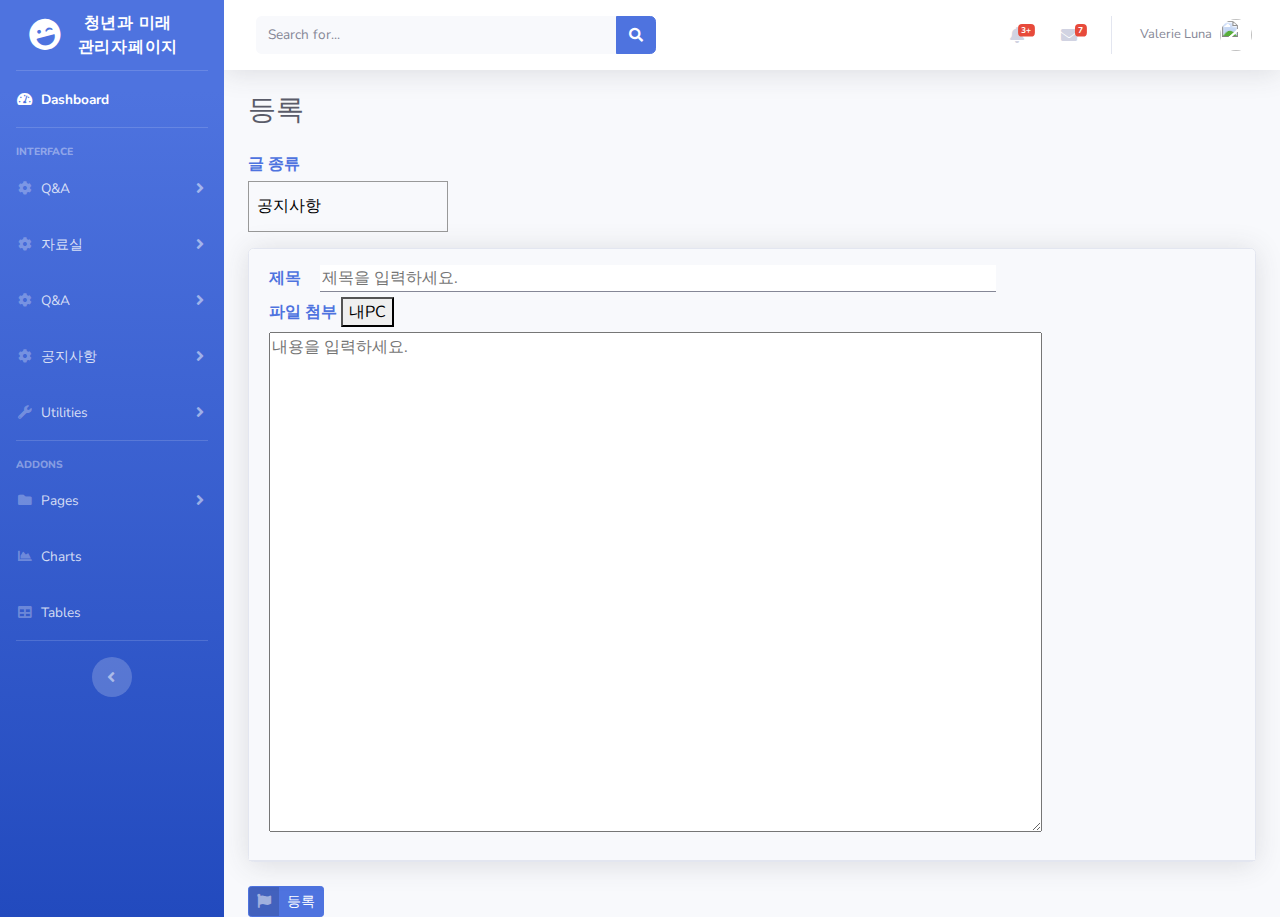
==== enroll_page.html @ d3fc6e52 "등록페이지 구현" ====
<!DOCTYPE html>
<html lang="en">

<head>

    <meta charset="utf-8">
    <meta http-equiv="X-UA-Compatible" content="IE=edge">
    <meta name="viewport" content="width=device-width, initial-scale=1, shrink-to-fit=no">
    <meta name="description" content="">
    <meta name="author" content="">

    <title>청년과 미래 관리자페이지</title>

    <!-- Custom fonts for this template-->
    <link href="vendor/fontawesome-free/css/all.min.css" rel="stylesheet" type="text/css">
    <link
        href="https://fonts.googleapis.com/css?family=Nunito:200,200i,300,300i,400,400i,600,600i,700,700i,800,800i,900,900i"
        rel="stylesheet">

    <!-- Custom styles for this template-->
     <link href="css/sb-admin-2.css" rel="stylesheet"> 
    <link href="css/sb-admin-2.min.css" rel="stylesheet"> 

</head>

<body id="page-top">

    <!-- Page Wrapper -->
    <div id="wrapper">

        <!-- Sidebar -->
        <ul class="navbar-nav bg-gradient-primary sidebar sidebar-dark accordion" id="accordionSidebar">

            <!-- Sidebar - Brand -->
            <a class="sidebar-brand d-flex align-items-center justify-content-center" href="index.html">
                <div class="sidebar-brand-icon rotate-n-15">
                    <i class="fas fa-laugh-wink"></i>
                </div>
                <div class="sidebar-brand-text mx-3">청년과 미래 <br /> 관리자페이지</div>
            </a>

            <!-- Divider -->
            <hr class="sidebar-divider my-0">

            <!-- Nav Item - Dashboard -->
            <li class="nav-item active">
                <a class="nav-link" href="index.html">
                    <i class="fas fa-fw fa-tachometer-alt"></i>
                    <span>Dashboard</span></a>
            </li>

            <!-- Divider -->
            <hr class="sidebar-divider">

            <!-- Heading -->
            <div class="sidebar-heading">
                Interface
            </div>

            <!-- Nav Item - Pages Collapse Menu -->
            <li class="nav-item">
                <a class="nav-link collapsed" href="#" data-toggle="collapse" data-target="#collapseTwo"
                    aria-expanded="true" aria-controls="collapseTwo">
                    <i class="fas fa-fw fa-cog"></i>
                    <span>Q&A</span>
                </a>
                <div id="collapseTwo" class="collapse" aria-labelledby="headingTwo" data-parent="#accordionSidebar">
                    <div class="bg-white py-2 collapse-inner rounded">
                        <h6 class="collapse-header">Custom Components:</h6>
                        <a class="collapse-item" href="buttons.html">Buttons</a>
                        <a class="collapse-item" href="cards.html">Cards</a>
                    </div>
                </div>
            </li>

            <!-- Nav Item - Pages Collapse Menu -->
            <li class="nav-item">
                <a class="nav-link collapsed" href="#" data-toggle="collapse" data-target="#collapseTwo"
                    aria-expanded="true" aria-controls="collapseTwo">
                    <i class="fas fa-fw fa-cog"></i>
                    <span>자료실</span>
                </a>
                <div id="collapseTwo" class="collapse" aria-labelledby="headingTwo" data-parent="#accordionSidebar">
                    <div class="bg-white py-2 collapse-inner rounded">
                        <h6 class="collapse-header">Custom Components:</h6>
                        <a class="collapse-item" href="buttons.html">Buttons</a>
                        <a class="collapse-item" href="cards.html">Cards</a>
                    </div>
                </div>
            </li>

            <!-- Nav Item - Pages Collapse Menu -->
            <li class="nav-item">
                <a class="nav-link collapsed" href="#" data-toggle="collapse" data-target="#collapseTwo"
                    aria-expanded="true" aria-controls="collapseTwo">
                    <i class="fas fa-fw fa-cog"></i>
                    <span>Q&A</span>
                </a>
                <div id="collapseTwo" class="collapse" aria-labelledby="headingTwo" data-parent="#accordionSidebar">
                    <div class="bg-white py-2 collapse-inner rounded">
                        <h6 class="collapse-header">Custom Components:</h6>
                        <a class="collapse-item" href="buttons.html">Buttons</a>
                        <a class="collapse-item" href="cards.html">Cards</a>
                    </div>
                </div>
            </li>

            <li class="nav-item">
                <a class="nav-link collapsed" href="#" data-toggle="collapse" data-target="#collapseTwo"
                    aria-expanded="true" aria-controls="collapseTwo">
                    <i class="fas fa-fw fa-cog"></i>
                    <span>공지사항</span>
                </a>
                <div id="collapseTwo" class="collapse" aria-labelledby="headingTwo" data-parent="#accordionSidebar">
                    <div class="bg-white py-2 collapse-inner rounded">
                        <h6 class="collapse-header">Custom Components:</h6>
                        <a class="collapse-item" href="buttons.html">Buttons</a>
                        <a class="collapse-item" href="cards.html">Cards</a>
                    </div>
                </div>
            </li>

            <!-- Nav Item - Utilities Collapse Menu -->
            <li class="nav-item">
                <a class="nav-link collapsed" href="#" data-toggle="collapse" data-target="#collapseUtilities"
                    aria-expanded="true" aria-controls="collapseUtilities">
                    <i class="fas fa-fw fa-wrench"></i>
                    <span>Utilities</span>
                </a>
                <div id="collapseUtilities" class="collapse" aria-labelledby="headingUtilities"
                    data-parent="#accordionSidebar">
                    <div class="bg-white py-2 collapse-inner rounded">
                        <h6 class="collapse-header">Custom Utilities:</h6>
                        <a class="collapse-item" href="utilities-color.html">Colors</a>
                        <a class="collapse-item" href="utilities-border.html">Borders</a>
                        <a class="collapse-item" href="utilities-animation.html">Animations</a>
                        <a class="collapse-item" href="utilities-other.html">Other</a>
                    </div>
                </div>
            </li>

            <!-- Divider -->
            <hr class="sidebar-divider">

            <!-- Heading -->
            <div class="sidebar-heading">
                Addons
            </div>

            <!-- Nav Item - Pages Collapse Menu -->
            <li class="nav-item">
                <a class="nav-link collapsed" href="#" data-toggle="collapse" data-target="#collapsePages"
                    aria-expanded="true" aria-controls="collapsePages">
                    <i class="fas fa-fw fa-folder"></i>
                    <span>Pages</span>
                </a>
                <div id="collapsePages" class="collapse" aria-labelledby="headingPages" data-parent="#accordionSidebar">
                    <div class="bg-white py-2 collapse-inner rounded">
                        <h6 class="collapse-header">Login Screens:</h6>
                        <a class="collapse-item" href="login.html">Login</a>
                        <a class="collapse-item" href="register.html">Register</a>
                        <a class="collapse-item" href="forgot-password.html">Forgot Password</a>
                        <div class="collapse-divider"></div>
                        <h6 class="collapse-header">Other Pages:</h6>
                        <a class="collapse-item" href="404.html">404 Page</a>
                        <a class="collapse-item" href="blank.html">Blank Page</a>
                    </div>
                </div>
            </li>

            <!-- Nav Item - Charts -->
            <li class="nav-item">
                <a class="nav-link" href="charts.html">
                    <i class="fas fa-fw fa-chart-area"></i>
                    <span>Charts</span></a>
            </li>

            <!-- Nav Item - Tables -->
            <li class="nav-item">
                <a class="nav-link" href="tables.html">
                    <i class="fas fa-fw fa-table"></i>
                    <span>Tables</span></a>
            </li>

            <!-- Divider -->
            <hr class="sidebar-divider d-none d-md-block">

            <!-- Sidebar Toggler (Sidebar) -->
            <div class="text-center d-none d-md-inline">
                <button class="rounded-circle border-0" id="sidebarToggle"></button>
            </div>

        </ul>
        <!-- End of Sidebar -->



        <!-- Content Wrapper -->
        <div id="content-wrapper" class="d-flex flex-column">

            <!-- Main Content -->
            <div id="content">

                <!-- Topbar -->
                <nav class="navbar navbar-expand navbar-light bg-white topbar mb-4 static-top shadow">

                    <!-- Sidebar Toggle (Topbar) -->
                    <button id="sidebarToggleTop" class="btn btn-link d-md-none rounded-circle mr-3">
                        <i class="fa fa-bars"></i>
                    </button>

                    <!-- Topbar Search -->
                    <form
                        class="d-none d-sm-inline-block form-inline mr-auto ml-md-3 my-2 my-md-0 mw-100 navbar-search">
                        <div class="input-group">
                            <input type="text" class="form-control bg-light border-0 small" placeholder="Search for..."
                                aria-label="Search" aria-describedby="basic-addon2">
                            <div class="input-group-append">
                                <button class="btn btn-primary" type="button">
                                    <i class="fas fa-search fa-sm"></i>
                                </button>
                            </div>
                        </div>
                    </form>

                    <!-- Topbar Navbar -->
                    <ul class="navbar-nav ml-auto">

                        <!-- Nav Item - Search Dropdown (Visible Only XS) -->
                        <li class="nav-item dropdown no-arrow d-sm-none">
                            <a class="nav-link dropdown-toggle" href="#" id="searchDropdown" role="button"
                                data-toggle="dropdown" aria-haspopup="true" aria-expanded="false">
                                <i class="fas fa-search fa-fw"></i>
                            </a>
                            <!-- Dropdown - Messages -->
                            <div class="dropdown-menu dropdown-menu-right p-3 shadow animated--grow-in"
                                aria-labelledby="searchDropdown">
                                <form class="form-inline mr-auto w-100 navbar-search">
                                    <div class="input-group">
                                        <input type="text" class="form-control bg-light border-0 small"
                                            placeholder="Search for..." aria-label="Search"
                                            aria-describedby="basic-addon2">
                                        <div class="input-group-append">
                                            <button class="btn btn-primary" type="button">
                                                <i class="fas fa-search fa-sm"></i>
                                            </button>
                                        </div>
                                    </div>
                                </form>
                            </div>
                        </li>

                        <!-- Nav Item - Alerts -->
                        <li class="nav-item dropdown no-arrow mx-1">
                            <a class="nav-link dropdown-toggle" href="#" id="alertsDropdown" role="button"
                                data-toggle="dropdown" aria-haspopup="true" aria-expanded="false">
                                <i class="fas fa-bell fa-fw"></i>
                                <!-- Counter - Alerts -->
                                <span class="badge badge-danger badge-counter">3+</span>
                            </a>
                            <!-- Dropdown - Alerts -->
                            <div class="dropdown-list dropdown-menu dropdown-menu-right shadow animated--grow-in"
                                aria-labelledby="alertsDropdown">
                                <h6 class="dropdown-header">
                                    Alerts Center
                                </h6>
                                <a class="dropdown-item d-flex align-items-center" href="#">
                                    <div class="mr-3">
                                        <div class="icon-circle bg-primary">
                                            <i class="fas fa-file-alt text-white"></i>
                                        </div>
                                    </div>
                                    <div>
                                        <div class="small text-gray-500">December 12, 2019</div>
                                        <span class="font-weight-bold">A new monthly report is ready to download!</span>
                                    </div>
                                </a>
                                <a class="dropdown-item d-flex align-items-center" href="#">
                                    <div class="mr-3">
                                        <div class="icon-circle bg-success">
                                            <i class="fas fa-donate text-white"></i>
                                        </div>
                                    </div>
                                    <div>
                                        <div class="small text-gray-500">December 7, 2019</div>
                                        $290.29 has been deposited into your account!
                                    </div>
                                </a>
                                <a class="dropdown-item d-flex align-items-center" href="#">
                                    <div class="mr-3">
                                        <div class="icon-circle bg-warning">
                                            <i class="fas fa-exclamation-triangle text-white"></i>
                                        </div>
                                    </div>
                                    <div>
                                        <div class="small text-gray-500">December 2, 2019</div>
                                        Spending Alert: We've noticed unusually high spending for your account.
                                    </div>
                                </a>
                                <a class="dropdown-item text-center small text-gray-500" href="#">Show All Alerts</a>
                            </div>
                        </li>

                        <!-- Nav Item - Messages -->
                        <li class="nav-item dropdown no-arrow mx-1">
                            <a class="nav-link dropdown-toggle" href="#" id="messagesDropdown" role="button"
                                data-toggle="dropdown" aria-haspopup="true" aria-expanded="false">
                                <i class="fas fa-envelope fa-fw"></i>
                                <!-- Counter - Messages -->
                                <span class="badge badge-danger badge-counter">7</span>
                            </a>
                            <!-- Dropdown - Messages -->
                            <div class="dropdown-list dropdown-menu dropdown-menu-right shadow animated--grow-in"
                                aria-labelledby="messagesDropdown">
                                <h6 class="dropdown-header">
                                    Message Center
                                </h6>
                                <a class="dropdown-item d-flex align-items-center" href="#">
                                    <div class="dropdown-list-image mr-3">
                                        <img class="rounded-circle" src="https://source.unsplash.com/fn_BT9fwg_E/60x60"
                                            alt="">
                                        <div class="status-indicator bg-success"></div>
                                    </div>
                                    <div class="font-weight-bold">
                                        <div class="text-truncate">Hi there! I am wondering if you can help me with a
                                            problem I've been having.</div>
                                        <div class="small text-gray-500">Emily Fowler · 58m</div>
                                    </div>
                                </a>
                                <a class="dropdown-item d-flex align-items-center" href="#">
                                    <div class="dropdown-list-image mr-3">
                                        <img class="rounded-circle" src="https://source.unsplash.com/AU4VPcFN4LE/60x60"
                                            alt="">
                                        <div class="status-indicator"></div>
                                    </div>
                                    <div>
                                        <div class="text-truncate">I have the photos that you ordered last month, how
                                            would you like them sent to you?</div>
                                        <div class="small text-gray-500">Jae Chun · 1d</div>
                                    </div>
                                </a>
                                <a class="dropdown-item d-flex align-items-center" href="#">
                                    <div class="dropdown-list-image mr-3">
                                        <img class="rounded-circle" src="https://source.unsplash.com/CS2uCrpNzJY/60x60"
                                            alt="">
                                        <div class="status-indicator bg-warning"></div>
                                    </div>
                                    <div>
                                        <div class="text-truncate">Last month's report looks great, I am very happy with
                                            the progress so far, keep up the good work!</div>
                                        <div class="small text-gray-500">Morgan Alvarez · 2d</div>
                                    </div>
                                </a>
                                <a class="dropdown-item d-flex align-items-center" href="#">
                                    <div class="dropdown-list-image mr-3">
                                        <img class="rounded-circle" src="https://source.unsplash.com/Mv9hjnEUHR4/60x60"
                                            alt="">
                                        <div class="status-indicator bg-success"></div>
                                    </div>
                                    <div>
                                        <div class="text-truncate">Am I a good boy? The reason I ask is because someone
                                            told me that people say this to all dogs, even if they aren't good...</div>
                                        <div class="small text-gray-500">Chicken the Dog · 2w</div>
                                    </div>
                                </a>
                                <a class="dropdown-item text-center small text-gray-500" href="#">Read More Messages</a>
                            </div>
                        </li>

                        <div class="topbar-divider d-none d-sm-block"></div>

                        <!-- Nav Item - User Information -->
                        <li class="nav-item dropdown no-arrow">
                            <a class="nav-link dropdown-toggle" href="#" id="userDropdown" role="button"
                                data-toggle="dropdown" aria-haspopup="true" aria-expanded="false">
                                <span class="mr-2 d-none d-lg-inline text-gray-600 small">Valerie Luna</span>
                                <img class="img-profile rounded-circle"
                                    src="https://source.unsplash.com/QAB-WJcbgJk/60x60">
                            </a>
                            <!-- Dropdown - User Information -->
                            <div class="dropdown-menu dropdown-menu-right shadow animated--grow-in"
                                aria-labelledby="userDropdown">
                                <a class="dropdown-item" href="#">
                                    <i class="fas fa-user fa-sm fa-fw mr-2 text-gray-400"></i>
                                    Profile
                                </a>
                                <a class="dropdown-item" href="#">
                                    <i class="fas fa-cogs fa-sm fa-fw mr-2 text-gray-400"></i>
                                    Settings
                                </a>
                                <a class="dropdown-item" href="#">
                                    <i class="fas fa-list fa-sm fa-fw mr-2 text-gray-400"></i>
                                    Activity Log
                                </a>
                                <div class="dropdown-divider"></div>
                                <a class="dropdown-item" href="#" data-toggle="modal" data-target="#logoutModal">
                                    <i class="fas fa-sign-out-alt fa-sm fa-fw mr-2 text-gray-400"></i>
                                    Logout
                                </a>
                            </div>
                        </li>

                    </ul>

                </nav>
                <!-- End of Topbar -->

                <!-- Begin Page Content -->
                <div class="container-fluid">

                    <!-- Page Heading -->
                    <div class="d-sm-flex align-items-center justify-content-between mb-4">
                        <h1 class="h3 mb-0 text-gray-800">등록</h1>
                    </div>

                    <!-- Dropdown -->
                    <div class="enrollType">
                        <span class="m-0 font-weight-bold text-primary" id="title">글 종류</span>
                    </div>
                    <select name="text_type" >
                        <option value="notice">공지사항</option>
                        <option value="community">커뮤니티</option>
                    </select>
                    </br>
                    <p></p>


                    <!-- content -->
                    <div class="card shadow mb-4">
                        <div class="card-header py-3">
                            <div>

                                <div class="enrollType">
                                    <span class="m-0 font-weight-bold text-primary" id="title">제목</span>
                                    <input type="text" name="Title" placeholder="제목을 입력하세요.">
                                </div>

                                <div class="enrollType">
                                    <span class="m-0 font-weight-bold text-primary"> 파일 첨부</span>
                                    <Button name="add_File">내PC
                                    </Button>
                                </div>

                                <div class="enrollType">
                                    <textarea class="Content" name="content" id="content"
                                        placeholder="내용을 입력하세요."></textarea>
                                </div>
                            </div>
                        </div>
                    </div>


                    <a href="#" class="btn btn-primary btn-icon-split btn-sm">
                        <span class="icon text-white-50">
                          <i class="fas fa-flag"></i>
                        </span>
                        <span class="text">등록</span>
                      </a>

                    <!-- /.container-fluid -->

                </div>
                <!-- End of Main Content -->



            </div>
            <!-- End of Page Wrapper -->
            
            <!-- Scroll to Top Button-->
            <a class="scroll-to-top rounded" href="#page-top">
                <i class="fas fa-angle-up"></i>
            </a>

            <!-- Logout Modal-->
            <div class="modal fade" id="logoutModal" tabindex="-1" role="dialog" aria-labelledby="exampleModalLabel"
                aria-hidden="true">
                <div class="modal-dialog" role="document">
                    <div class="modal-content">
                        <div class="modal-header">
                            <h5 class="modal-title" id="exampleModalLabel">Ready to Leave?</h5>
                            <button class="close" type="button" data-dismiss="modal" aria-label="Close">
                                <span aria-hidden="true">×</span>
                            </button>
                        </div>
                        <div class="modal-body">Select "Logout" below if you are ready to end your current session.
                        </div>
                        <div class="modal-footer">
                            <button class="btn btn-secondary" type="button" data-dismiss="modal">Cancel</button>
                            <a class="btn btn-primary" href="login.html">Logout</a>
                        </div>
                    </div>
                </div>
            </div>

            <!-- Bootstrap core JavaScript-->
            <script src="vendor/jquery/jquery.min.js"></script>
            <script src="vendor/bootstrap/js/bootstrap.bundle.min.js"></script>

            <!-- Core plugin JavaScript-->
            <script src="vendor/jquery-easing/jquery.easing.min.js"></script>

            <!-- Custom scripts for all pages-->
            <script src="js/sb-admin-2.min.js"></script>


</body>

</html>
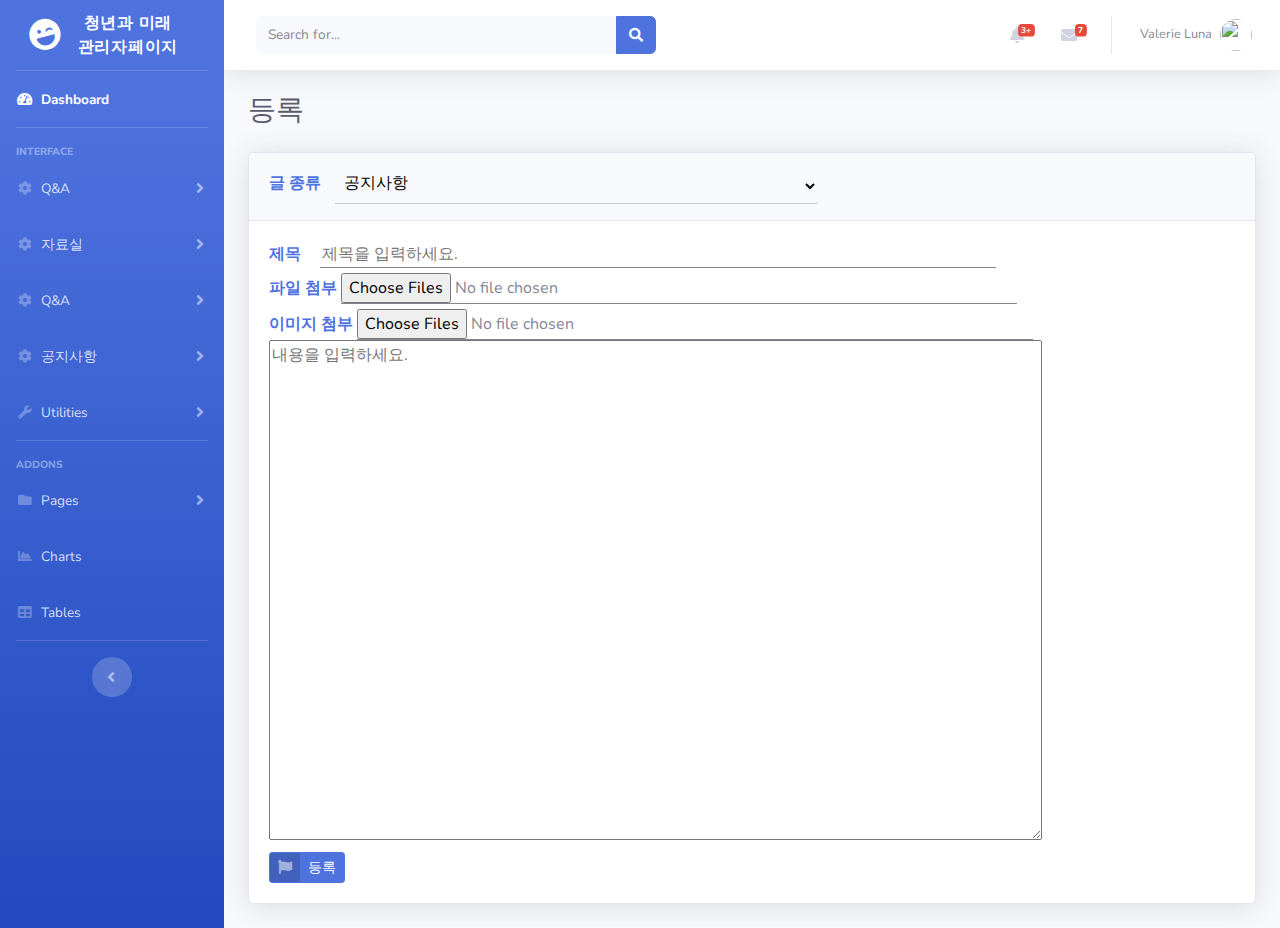
==== commit 81c87522: "css, 드롭다운박스 수정" ====
--- a/enroll_page.html
+++ b/enroll_page.html
@@ -412,53 +412,65 @@
                     <div class="d-sm-flex align-items-center justify-content-between mb-4">
                         <h1 class="h3 mb-0 text-gray-800">등록</h1>
                     </div>
-
-                    <!-- Dropdown -->
-                    <div class="enrollType">
-                        <span class="m-0 font-weight-bold text-primary" id="title">글 종류</span>
-                    </div>
-                    <select name="text_type" >
-                        <option value="notice">공지사항</option>
-                        <option value="community">커뮤니티</option>
-                    </select>
-                    </br>
-                    <p></p>
-
-
-                    <!-- content -->
+                
+                    <!-- Illustrations -->
                     <div class="card shadow mb-4">
+                
                         <div class="card-header py-3">
-                            <div>
-
-                                <div class="enrollType">
-                                    <span class="m-0 font-weight-bold text-primary" id="title">제목</span>
-                                    <input type="text" name="Title" placeholder="제목을 입력하세요.">
-                                </div>
-
-                                <div class="enrollType">
-                                    <span class="m-0 font-weight-bold text-primary"> 파일 첨부</span>
-                                    <Button name="add_File">내PC
-                                    </Button>
-                                </div>
-
-                                <div class="enrollType">
-                                    <textarea class="Content" name="content" id="content"
-                                        placeholder="내용을 입력하세요."></textarea>
-                                </div>
-                            </div>
+                            <div class="m-0 font-weight-bold text-primary type">글 종류</div>
+                
+                            <select>
+                                <option value="notice">공지사항</option>
+                                <option value="q&a">Q&A</option>
+                                <option value="report">보도자료</option>
+                                <option value="press">언론보도</option>
+                                <option value="activity">활동안내</option>
+                                <option value="support">후원하기</option>
+                            </select>
+                
                         </div>
-                    </div>
-
-
-                    <a href="#" class="btn btn-primary btn-icon-split btn-sm">
-                        <span class="icon text-white-50">
-                          <i class="fas fa-flag"></i>
-                        </span>
-                        <span class="text">등록</span>
-                      </a>
-
-                    <!-- /.container-fluid -->
-
+                
+                        
+                
+                        <div class="card-body">
+                
+                        <div class="enrollType">
+                                                    <span class="m-0 font-weight-bold text-primary" id="title">제목</span>
+                                                    <input type="text" name="Title" placeholder="제목을 입력하세요.">
+                                                </div>
+
+                                                <!-- 파일 첨부 -->
+                                                <div class="enrollType">
+                                                    <span class="m-0 font-weight-bold text-primary"> 파일 첨부</span>
+                                                    <input type="file" name="file" id="FileOpenInput" multiple>                                                                                           
+                                                </div>
+
+                                                <!-- 이미지 파일 첨부 -->
+                                                <div>
+                                                    <form action="" method="post" enctype="multipart/form-data" name=""></form>
+                                                    <span class="m-0 font-weight-bold text-primary"> 이미지 첨부</span>                                                  
+                                                    <input type="file" name="file" id="imageFileOpenInput" accept="image/*" multiple>
+                                                    </form>
+                                                </div>
+
+                                                <!-- textarea -->
+                                                <div class="enrollType">
+                                                    <textarea class="Content" name="content" id="content"
+                                                        placeholder="내용을 입력하세요."></textarea>
+                                                </div>
+                
+                                                <!-- 업로드 버튼 -->
+                                                <a href="#" class="btn btn-primary btn-icon-split btn-sm">
+                                                    <span class="icon text-white-50">
+                                                      <i class="fas fa-flag"></i>
+                                                    </span>
+                                                    <span class ="text">등록</span>
+                                                  </a>
+                            
+                        </div>
+                
+                    </div>
+                
                 </div>
                 <!-- End of Main Content -->
 
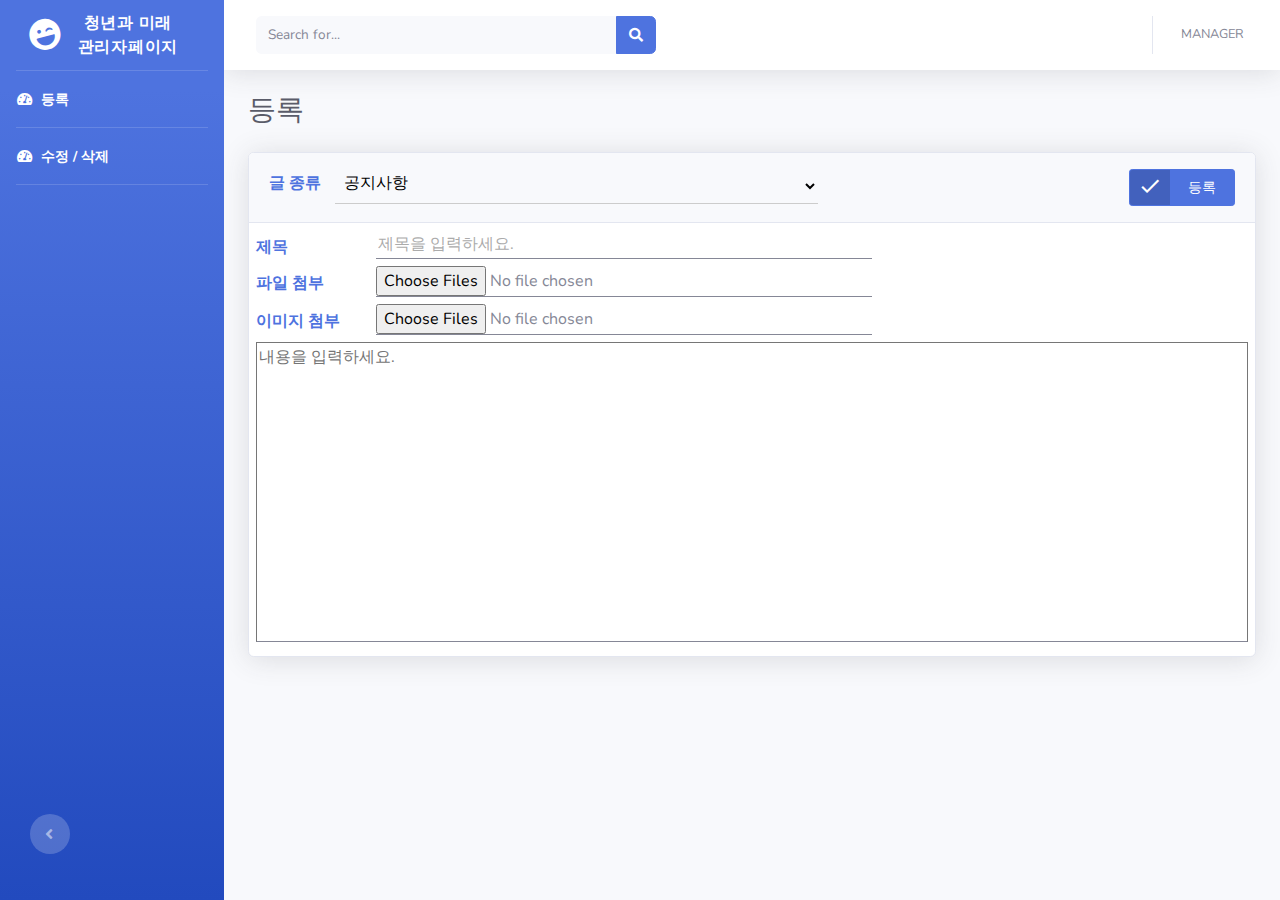
==== commit b0177a73: "enroll 스크롤빼고 수정완료" ====
--- a/enroll_page.html
+++ b/enroll_page.html
@@ -17,9 +17,11 @@
         href="https://fonts.googleapis.com/css?family=Nunito:200,200i,300,300i,400,400i,600,600i,700,700i,800,800i,900,900i"
         rel="stylesheet">
 
+    <link href="https://fonts.googleapis.com/icon?family=Material+Icons" rel="stylesheet">
+
     <!-- Custom styles for this template-->
-     <link href="css/sb-admin-2.css" rel="stylesheet"> 
-    <link href="css/sb-admin-2.min.css" rel="stylesheet"> 
+    <link href="css/sb-admin-2.css" rel="stylesheet">
+    <link href="css/enroll.css" rel="stylesheet">
 
 </head>
 
@@ -46,147 +48,24 @@
             <li class="nav-item active">
                 <a class="nav-link" href="index.html">
                     <i class="fas fa-fw fa-tachometer-alt"></i>
-                    <span>Dashboard</span></a>
+                    <span>등록</span></a>
+            </li>
+
+            <!-- Divider -->
+            <hr class="sidebar-divider my-0">
+
+            <!-- Nav Item - Dashboard -->
+            <li class="nav-item active">
+                <a class="nav-link" href="index.html">
+                    <i class="fas fa-fw fa-tachometer-alt"></i>
+                    <span>수정 / 삭제</span></a>
             </li>
 
             <!-- Divider -->
             <hr class="sidebar-divider">
 
-            <!-- Heading -->
-            <div class="sidebar-heading">
-                Interface
-            </div>
-
-            <!-- Nav Item - Pages Collapse Menu -->
-            <li class="nav-item">
-                <a class="nav-link collapsed" href="#" data-toggle="collapse" data-target="#collapseTwo"
-                    aria-expanded="true" aria-controls="collapseTwo">
-                    <i class="fas fa-fw fa-cog"></i>
-                    <span>Q&A</span>
-                </a>
-                <div id="collapseTwo" class="collapse" aria-labelledby="headingTwo" data-parent="#accordionSidebar">
-                    <div class="bg-white py-2 collapse-inner rounded">
-                        <h6 class="collapse-header">Custom Components:</h6>
-                        <a class="collapse-item" href="buttons.html">Buttons</a>
-                        <a class="collapse-item" href="cards.html">Cards</a>
-                    </div>
-                </div>
-            </li>
-
-            <!-- Nav Item - Pages Collapse Menu -->
-            <li class="nav-item">
-                <a class="nav-link collapsed" href="#" data-toggle="collapse" data-target="#collapseTwo"
-                    aria-expanded="true" aria-controls="collapseTwo">
-                    <i class="fas fa-fw fa-cog"></i>
-                    <span>자료실</span>
-                </a>
-                <div id="collapseTwo" class="collapse" aria-labelledby="headingTwo" data-parent="#accordionSidebar">
-                    <div class="bg-white py-2 collapse-inner rounded">
-                        <h6 class="collapse-header">Custom Components:</h6>
-                        <a class="collapse-item" href="buttons.html">Buttons</a>
-                        <a class="collapse-item" href="cards.html">Cards</a>
-                    </div>
-                </div>
-            </li>
-
-            <!-- Nav Item - Pages Collapse Menu -->
-            <li class="nav-item">
-                <a class="nav-link collapsed" href="#" data-toggle="collapse" data-target="#collapseTwo"
-                    aria-expanded="true" aria-controls="collapseTwo">
-                    <i class="fas fa-fw fa-cog"></i>
-                    <span>Q&A</span>
-                </a>
-                <div id="collapseTwo" class="collapse" aria-labelledby="headingTwo" data-parent="#accordionSidebar">
-                    <div class="bg-white py-2 collapse-inner rounded">
-                        <h6 class="collapse-header">Custom Components:</h6>
-                        <a class="collapse-item" href="buttons.html">Buttons</a>
-                        <a class="collapse-item" href="cards.html">Cards</a>
-                    </div>
-                </div>
-            </li>
-
-            <li class="nav-item">
-                <a class="nav-link collapsed" href="#" data-toggle="collapse" data-target="#collapseTwo"
-                    aria-expanded="true" aria-controls="collapseTwo">
-                    <i class="fas fa-fw fa-cog"></i>
-                    <span>공지사항</span>
-                </a>
-                <div id="collapseTwo" class="collapse" aria-labelledby="headingTwo" data-parent="#accordionSidebar">
-                    <div class="bg-white py-2 collapse-inner rounded">
-                        <h6 class="collapse-header">Custom Components:</h6>
-                        <a class="collapse-item" href="buttons.html">Buttons</a>
-                        <a class="collapse-item" href="cards.html">Cards</a>
-                    </div>
-                </div>
-            </li>
-
-            <!-- Nav Item - Utilities Collapse Menu -->
-            <li class="nav-item">
-                <a class="nav-link collapsed" href="#" data-toggle="collapse" data-target="#collapseUtilities"
-                    aria-expanded="true" aria-controls="collapseUtilities">
-                    <i class="fas fa-fw fa-wrench"></i>
-                    <span>Utilities</span>
-                </a>
-                <div id="collapseUtilities" class="collapse" aria-labelledby="headingUtilities"
-                    data-parent="#accordionSidebar">
-                    <div class="bg-white py-2 collapse-inner rounded">
-                        <h6 class="collapse-header">Custom Utilities:</h6>
-                        <a class="collapse-item" href="utilities-color.html">Colors</a>
-                        <a class="collapse-item" href="utilities-border.html">Borders</a>
-                        <a class="collapse-item" href="utilities-animation.html">Animations</a>
-                        <a class="collapse-item" href="utilities-other.html">Other</a>
-                    </div>
-                </div>
-            </li>
-
-            <!-- Divider -->
-            <hr class="sidebar-divider">
-
-            <!-- Heading -->
-            <div class="sidebar-heading">
-                Addons
-            </div>
-
-            <!-- Nav Item - Pages Collapse Menu -->
-            <li class="nav-item">
-                <a class="nav-link collapsed" href="#" data-toggle="collapse" data-target="#collapsePages"
-                    aria-expanded="true" aria-controls="collapsePages">
-                    <i class="fas fa-fw fa-folder"></i>
-                    <span>Pages</span>
-                </a>
-                <div id="collapsePages" class="collapse" aria-labelledby="headingPages" data-parent="#accordionSidebar">
-                    <div class="bg-white py-2 collapse-inner rounded">
-                        <h6 class="collapse-header">Login Screens:</h6>
-                        <a class="collapse-item" href="login.html">Login</a>
-                        <a class="collapse-item" href="register.html">Register</a>
-                        <a class="collapse-item" href="forgot-password.html">Forgot Password</a>
-                        <div class="collapse-divider"></div>
-                        <h6 class="collapse-header">Other Pages:</h6>
-                        <a class="collapse-item" href="404.html">404 Page</a>
-                        <a class="collapse-item" href="blank.html">Blank Page</a>
-                    </div>
-                </div>
-            </li>
-
-            <!-- Nav Item - Charts -->
-            <li class="nav-item">
-                <a class="nav-link" href="charts.html">
-                    <i class="fas fa-fw fa-chart-area"></i>
-                    <span>Charts</span></a>
-            </li>
-
-            <!-- Nav Item - Tables -->
-            <li class="nav-item">
-                <a class="nav-link" href="tables.html">
-                    <i class="fas fa-fw fa-table"></i>
-                    <span>Tables</span></a>
-            </li>
-
-            <!-- Divider -->
-            <hr class="sidebar-divider d-none d-md-block">
-
             <!-- Sidebar Toggler (Sidebar) -->
-            <div class="text-center d-none d-md-inline">
+            <div class="text-center d-none d-md-inline" id="menuButton">
                 <button class="rounded-circle border-0" id="sidebarToggle"></button>
             </div>
 
@@ -250,122 +129,6 @@
                             </div>
                         </li>
 
-                        <!-- Nav Item - Alerts -->
-                        <li class="nav-item dropdown no-arrow mx-1">
-                            <a class="nav-link dropdown-toggle" href="#" id="alertsDropdown" role="button"
-                                data-toggle="dropdown" aria-haspopup="true" aria-expanded="false">
-                                <i class="fas fa-bell fa-fw"></i>
-                                <!-- Counter - Alerts -->
-                                <span class="badge badge-danger badge-counter">3+</span>
-                            </a>
-                            <!-- Dropdown - Alerts -->
-                            <div class="dropdown-list dropdown-menu dropdown-menu-right shadow animated--grow-in"
-                                aria-labelledby="alertsDropdown">
-                                <h6 class="dropdown-header">
-                                    Alerts Center
-                                </h6>
-                                <a class="dropdown-item d-flex align-items-center" href="#">
-                                    <div class="mr-3">
-                                        <div class="icon-circle bg-primary">
-                                            <i class="fas fa-file-alt text-white"></i>
-                                        </div>
-                                    </div>
-                                    <div>
-                                        <div class="small text-gray-500">December 12, 2019</div>
-                                        <span class="font-weight-bold">A new monthly report is ready to download!</span>
-                                    </div>
-                                </a>
-                                <a class="dropdown-item d-flex align-items-center" href="#">
-                                    <div class="mr-3">
-                                        <div class="icon-circle bg-success">
-                                            <i class="fas fa-donate text-white"></i>
-                                        </div>
-                                    </div>
-                                    <div>
-                                        <div class="small text-gray-500">December 7, 2019</div>
-                                        $290.29 has been deposited into your account!
-                                    </div>
-                                </a>
-                                <a class="dropdown-item d-flex align-items-center" href="#">
-                                    <div class="mr-3">
-                                        <div class="icon-circle bg-warning">
-                                            <i class="fas fa-exclamation-triangle text-white"></i>
-                                        </div>
-                                    </div>
-                                    <div>
-                                        <div class="small text-gray-500">December 2, 2019</div>
-                                        Spending Alert: We've noticed unusually high spending for your account.
-                                    </div>
-                                </a>
-                                <a class="dropdown-item text-center small text-gray-500" href="#">Show All Alerts</a>
-                            </div>
-                        </li>
-
-                        <!-- Nav Item - Messages -->
-                        <li class="nav-item dropdown no-arrow mx-1">
-                            <a class="nav-link dropdown-toggle" href="#" id="messagesDropdown" role="button"
-                                data-toggle="dropdown" aria-haspopup="true" aria-expanded="false">
-                                <i class="fas fa-envelope fa-fw"></i>
-                                <!-- Counter - Messages -->
-                                <span class="badge badge-danger badge-counter">7</span>
-                            </a>
-                            <!-- Dropdown - Messages -->
-                            <div class="dropdown-list dropdown-menu dropdown-menu-right shadow animated--grow-in"
-                                aria-labelledby="messagesDropdown">
-                                <h6 class="dropdown-header">
-                                    Message Center
-                                </h6>
-                                <a class="dropdown-item d-flex align-items-center" href="#">
-                                    <div class="dropdown-list-image mr-3">
-                                        <img class="rounded-circle" src="https://source.unsplash.com/fn_BT9fwg_E/60x60"
-                                            alt="">
-                                        <div class="status-indicator bg-success"></div>
-                                    </div>
-                                    <div class="font-weight-bold">
-                                        <div class="text-truncate">Hi there! I am wondering if you can help me with a
-                                            problem I've been having.</div>
-                                        <div class="small text-gray-500">Emily Fowler · 58m</div>
-                                    </div>
-                                </a>
-                                <a class="dropdown-item d-flex align-items-center" href="#">
-                                    <div class="dropdown-list-image mr-3">
-                                        <img class="rounded-circle" src="https://source.unsplash.com/AU4VPcFN4LE/60x60"
-                                            alt="">
-                                        <div class="status-indicator"></div>
-                                    </div>
-                                    <div>
-                                        <div class="text-truncate">I have the photos that you ordered last month, how
-                                            would you like them sent to you?</div>
-                                        <div class="small text-gray-500">Jae Chun · 1d</div>
-                                    </div>
-                                </a>
-                                <a class="dropdown-item d-flex align-items-center" href="#">
-                                    <div class="dropdown-list-image mr-3">
-                                        <img class="rounded-circle" src="https://source.unsplash.com/CS2uCrpNzJY/60x60"
-                                            alt="">
-                                        <div class="status-indicator bg-warning"></div>
-                                    </div>
-                                    <div>
-                                        <div class="text-truncate">Last month's report looks great, I am very happy with
-                                            the progress so far, keep up the good work!</div>
-                                        <div class="small text-gray-500">Morgan Alvarez · 2d</div>
-                                    </div>
-                                </a>
-                                <a class="dropdown-item d-flex align-items-center" href="#">
-                                    <div class="dropdown-list-image mr-3">
-                                        <img class="rounded-circle" src="https://source.unsplash.com/Mv9hjnEUHR4/60x60"
-                                            alt="">
-                                        <div class="status-indicator bg-success"></div>
-                                    </div>
-                                    <div>
-                                        <div class="text-truncate">Am I a good boy? The reason I ask is because someone
-                                            told me that people say this to all dogs, even if they aren't good...</div>
-                                        <div class="small text-gray-500">Chicken the Dog · 2w</div>
-                                    </div>
-                                </a>
-                                <a class="dropdown-item text-center small text-gray-500" href="#">Read More Messages</a>
-                            </div>
-                        </li>
 
                         <div class="topbar-divider d-none d-sm-block"></div>
 
@@ -373,26 +136,11 @@
                         <li class="nav-item dropdown no-arrow">
                             <a class="nav-link dropdown-toggle" href="#" id="userDropdown" role="button"
                                 data-toggle="dropdown" aria-haspopup="true" aria-expanded="false">
-                                <span class="mr-2 d-none d-lg-inline text-gray-600 small">Valerie Luna</span>
-                                <img class="img-profile rounded-circle"
-                                    src="https://source.unsplash.com/QAB-WJcbgJk/60x60">
+                                <span class="mr-2 d-none d-lg-inline text-gray-600 small">MANAGER</span>
                             </a>
                             <!-- Dropdown - User Information -->
                             <div class="dropdown-menu dropdown-menu-right shadow animated--grow-in"
                                 aria-labelledby="userDropdown">
-                                <a class="dropdown-item" href="#">
-                                    <i class="fas fa-user fa-sm fa-fw mr-2 text-gray-400"></i>
-                                    Profile
-                                </a>
-                                <a class="dropdown-item" href="#">
-                                    <i class="fas fa-cogs fa-sm fa-fw mr-2 text-gray-400"></i>
-                                    Settings
-                                </a>
-                                <a class="dropdown-item" href="#">
-                                    <i class="fas fa-list fa-sm fa-fw mr-2 text-gray-400"></i>
-                                    Activity Log
-                                </a>
-                                <div class="dropdown-divider"></div>
                                 <a class="dropdown-item" href="#" data-toggle="modal" data-target="#logoutModal">
                                     <i class="fas fa-sign-out-alt fa-sm fa-fw mr-2 text-gray-400"></i>
                                     Logout
@@ -412,65 +160,72 @@
                     <div class="d-sm-flex align-items-center justify-content-between mb-4">
                         <h1 class="h3 mb-0 text-gray-800">등록</h1>
                     </div>
-                
+
                     <!-- Illustrations -->
                     <div class="card shadow mb-4">
-                
+
                         <div class="card-header py-3">
                             <div class="m-0 font-weight-bold text-primary type">글 종류</div>
-                
+
                             <select>
                                 <option value="notice">공지사항</option>
-                                <option value="q&a">Q&A</option>
                                 <option value="report">보도자료</option>
                                 <option value="press">언론보도</option>
                                 <option value="activity">활동안내</option>
                                 <option value="support">후원하기</option>
                             </select>
-                
-                        </div>
-                
-                        
-                
+
+                            <!-- 업로드 버튼 -->
+                            <div class="enrollBtn">
+                                <a href="#" class="btn btn-primary btn-icon-split btn-sm">
+                                    <!-- <span class="icon text-white-50">
+                                    <i class="fas fa-flag"></i>
+                                </span> -->
+                                    <span class="material-icons icon text-white-30 enrollIcon">
+                                        done
+                                    </span>
+
+                                    <span class="text">
+                                       등록
+                                    </span>
+                                </a>
+                            </div>
+
+                        </div>
+
+
+
                         <div class="card-body">
-                
-                        <div class="enrollType">
-                                                    <span class="m-0 font-weight-bold text-primary" id="title">제목</span>
-                                                    <input type="text" name="Title" placeholder="제목을 입력하세요.">
-                                                </div>
-
-                                                <!-- 파일 첨부 -->
-                                                <div class="enrollType">
-                                                    <span class="m-0 font-weight-bold text-primary"> 파일 첨부</span>
-                                                    <input type="file" name="file" id="FileOpenInput" multiple>                                                                                           
-                                                </div>
-
-                                                <!-- 이미지 파일 첨부 -->
-                                                <div>
-                                                    <form action="" method="post" enctype="multipart/form-data" name=""></form>
-                                                    <span class="m-0 font-weight-bold text-primary"> 이미지 첨부</span>                                                  
-                                                    <input type="file" name="file" id="imageFileOpenInput" accept="image/*" multiple>
-                                                    </form>
-                                                </div>
-
-                                                <!-- textarea -->
-                                                <div class="enrollType">
-                                                    <textarea class="Content" name="content" id="content"
-                                                        placeholder="내용을 입력하세요."></textarea>
-                                                </div>
-                
-                                                <!-- 업로드 버튼 -->
-                                                <a href="#" class="btn btn-primary btn-icon-split btn-sm">
-                                                    <span class="icon text-white-50">
-                                                      <i class="fas fa-flag"></i>
-                                                    </span>
-                                                    <span class ="text">등록</span>
-                                                  </a>
-                            
-                        </div>
-                
+
+                            <div class="enroll">
+                                <div class="title">제목</div>
+                                <input type="text" name="Title" placeholder="제목을 입력하세요.">
+                            </div>
+
+                            <!-- 파일 첨부 -->
+                            <div class="enroll">
+                                <div class="title"> 파일 첨부</div>
+                                <input type="file" name="file" id="FileOpenInput" multiple>
+                            </div>
+
+                            <!-- 이미지 파일 첨부 -->
+                            <div class="enroll">
+                                <form action="" method="post" enctype="multipart/form-data" name=""></form>
+                                <div class="title"> 이미지 첨부</div>
+                                <input type="file" name="file" id="imageFileOpenInput" accept="image/*" multiple>
+                                </form>
+                            </div>
+
+                            <!-- textarea -->
+                            <div class="enroll">
+                                <textarea class="Content" name="content" id="content"
+                                    placeholder="내용을 입력하세요."></textarea>
+                            </div>
+
+                        </div>
+
                     </div>
-                
+
                 </div>
                 <!-- End of Main Content -->
 
@@ -478,7 +233,7 @@
 
             </div>
             <!-- End of Page Wrapper -->
-            
+
             <!-- Scroll to Top Button-->
             <a class="scroll-to-top rounded" href="#page-top">
                 <i class="fas fa-angle-up"></i>
--- a/css/enroll.css
+++ b/css/enroll.css
@@ -0,0 +1,85 @@
+/* 글등록 페이지 */
+.enrollBtn{
+    display: inline;
+    cursor: pointer;
+    position: relative;
+    float: right;
+}
+
+.text{
+    margin: 3px 10px;
+}
+
+.type{
+    display: inline;
+    padding-right : 10px;
+  }
+  
+select {
+    cursor: pointer;
+    outline: none;
+    border-radius: 0;
+    border: 0;
+    
+    width: 50%;
+    height: 35px;
+    
+    font-family: inherit;
+    
+    border-bottom: 1px solid #ccc;
+    padding : 0px 5px 5px 5px;
+  
+    background-color: #f8f9fc;
+    
+   -webkit-border-radius: 0;
+  }
+  
+  select::placeholder {
+    color: #ababab;
+  }
+  
+  select:focus {
+    border-bottom: 2px solid #4e73df;
+  }
+
+  input {
+    cursor: pointer;
+    outline: none;
+    border: 0;
+    border-bottom: 1px solid #858796;
+    width: 50%;
+  }
+
+  input::placeholder {
+    color: #ababab;
+  }
+  
+  input:focus {
+    border-bottom: 2px solid #4e73df;
+  }
+
+  textarea{
+    width:100%;
+    height:300px;
+    resize: none;
+    border-bottom: 1px solid #858796; 
+  }
+
+
+  .enroll{
+    margin-bottom : 7px;
+    width: 100%;
+    display : flex;
+  }
+
+  .title{
+    width: 120px;
+    padding-right: 15px;
+    font-weight: bold;
+    color: #4e73df;
+    padding-top:5px;
+   }
+
+   text{
+    outline: none;
+   }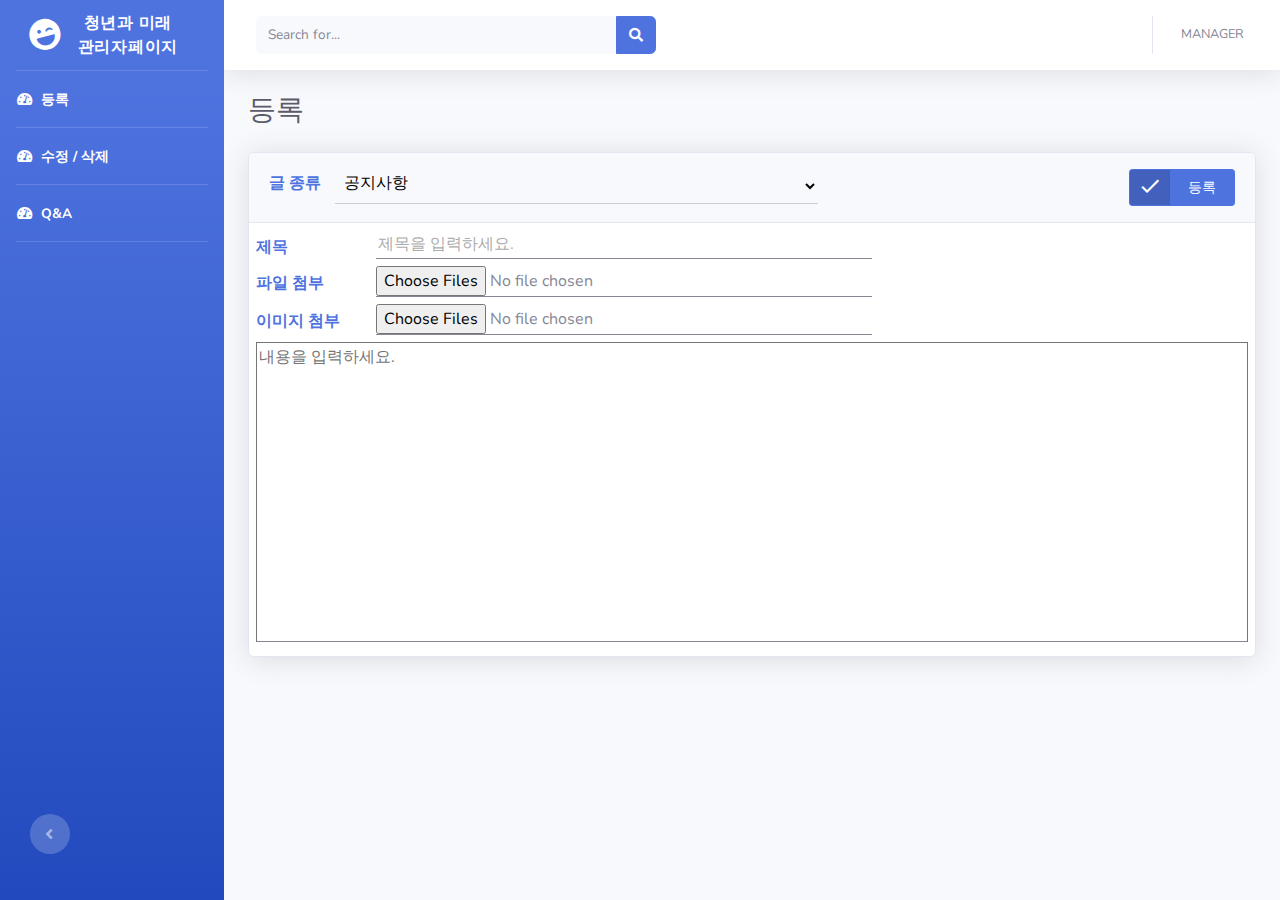
==== commit 5289afbf: "메뉴바 수정" ====
--- a/enroll_page.html
+++ b/enroll_page.html
@@ -46,9 +46,19 @@
 
             <!-- Nav Item - Dashboard -->
             <li class="nav-item active">
-                <a class="nav-link" href="index.html">
+                <a class="nav-link" href="enroll_page.html">
                     <i class="fas fa-fw fa-tachometer-alt"></i>
                     <span>등록</span></a>
+            </li>
+
+            <!-- Divider -->
+            <hr class="sidebar-divider my-0">
+
+            <!-- Nav Item - Dashboard -->
+            <li class="nav-item active">
+                <a class="nav-link" href="main.html">
+                    <i class="fas fa-fw fa-tachometer-alt"></i>
+                    <span>수정 / 삭제</span></a>
             </li>
 
             <!-- Divider -->
@@ -58,7 +68,7 @@
             <li class="nav-item active">
                 <a class="nav-link" href="index.html">
                     <i class="fas fa-fw fa-tachometer-alt"></i>
-                    <span>수정 / 삭제</span></a>
+                    <span>Q&A</span></a>
             </li>
 
             <!-- Divider -->
@@ -218,7 +228,7 @@
 
                             <!-- textarea -->
                             <div class="enroll">
-                                <textarea class="Content" name="content" id="content"
+                                <textarea class="Content" name="content" id="content" 
                                     placeholder="내용을 입력하세요."></textarea>
                             </div>
 
--- a/css/enroll.css
+++ b/css/enroll.css
@@ -82,4 +82,27 @@
 
    text{
     outline: none;
-   }+   }
+
+   ::-webkit-scrollbar {
+    width: 10px; height: 8px; 
+    border: 3px solid #fff; 
+  }
+  ::-webkit-scrollbar-button:start:decrement, 
+  ::-webkit-scrollbar-button:end:increment {
+    display: block; height: 10px; 
+    background: url('./images/bg.png') #efefef
+  }
+  ::-webkit-scrollbar-track {
+    background: #efefef; 
+    -webkit-border-radius: 10px; 
+    border-radius:10px; 
+    -webkit-box-shadow: inset 0 0 5px rgba(0,0,0,.2)
+  }
+  ::-webkit-scrollbar-thumb {
+    height: 50px; width: 50px; 
+    background: rgba(0,0,0,.2); 
+    -webkit-border-radius: 8px; 
+    border-radius: 10px; 
+    -webkit-box-shadow: inset 0 0 4px rgba(0,0,0,.1)  
+  }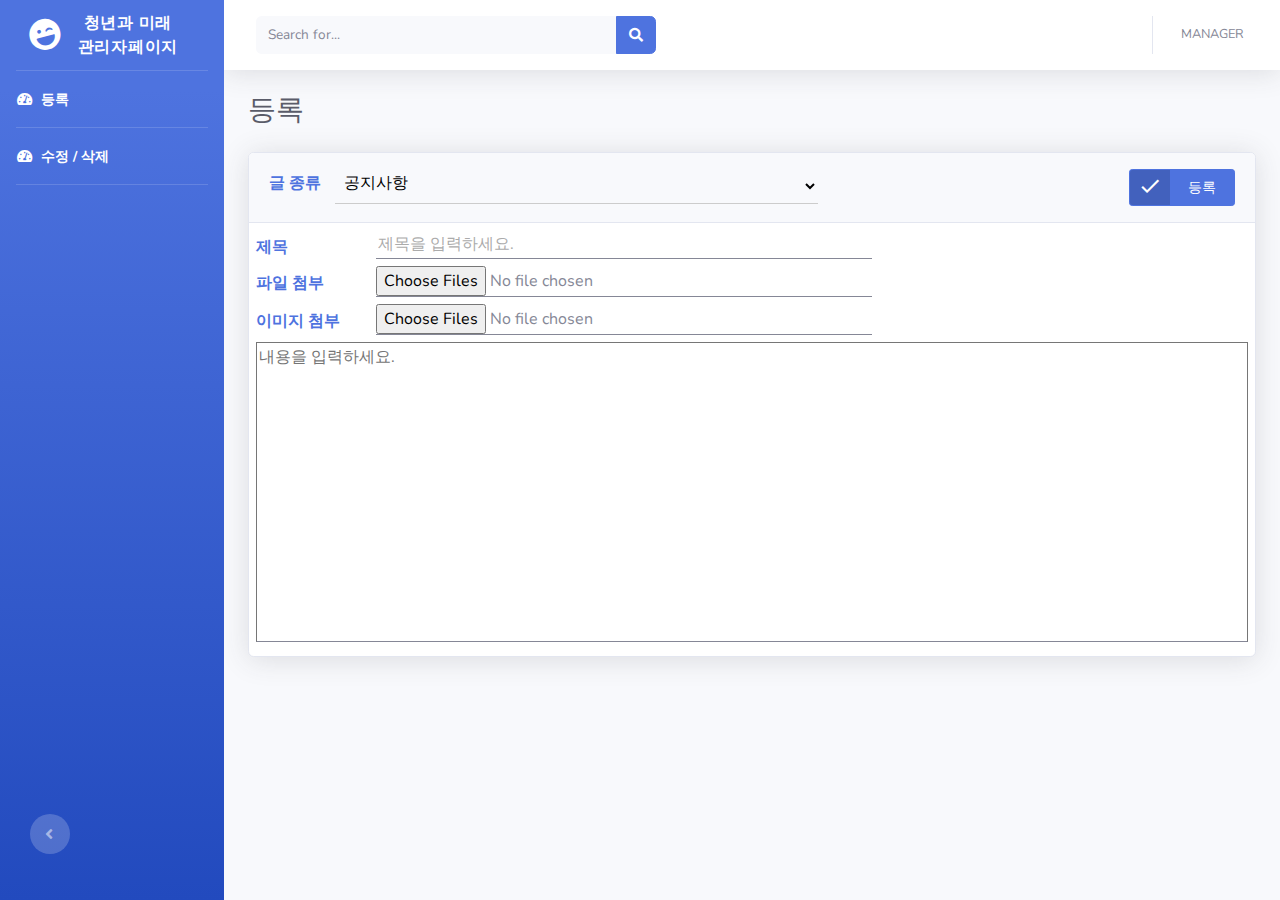
==== commit 3c3453b2: "등록 수정" ====
--- a/enroll_page.html
+++ b/enroll_page.html
@@ -46,19 +46,9 @@
 
             <!-- Nav Item - Dashboard -->
             <li class="nav-item active">
-                <a class="nav-link" href="enroll_page.html">
+                <a class="nav-link" href="index.html">
                     <i class="fas fa-fw fa-tachometer-alt"></i>
                     <span>등록</span></a>
-            </li>
-
-            <!-- Divider -->
-            <hr class="sidebar-divider my-0">
-
-            <!-- Nav Item - Dashboard -->
-            <li class="nav-item active">
-                <a class="nav-link" href="main.html">
-                    <i class="fas fa-fw fa-tachometer-alt"></i>
-                    <span>수정 / 삭제</span></a>
             </li>
 
             <!-- Divider -->
@@ -68,7 +58,7 @@
             <li class="nav-item active">
                 <a class="nav-link" href="index.html">
                     <i class="fas fa-fw fa-tachometer-alt"></i>
-                    <span>Q&A</span></a>
+                    <span>수정 / 삭제</span></a>
             </li>
 
             <!-- Divider -->
@@ -188,9 +178,7 @@
                             <!-- 업로드 버튼 -->
                             <div class="enrollBtn">
                                 <a href="#" class="btn btn-primary btn-icon-split btn-sm">
-                                    <!-- <span class="icon text-white-50">
-                                    <i class="fas fa-flag"></i>
-                                </span> -->
+                                    
                                     <span class="material-icons icon text-white-30 enrollIcon">
                                         done
                                     </span>
